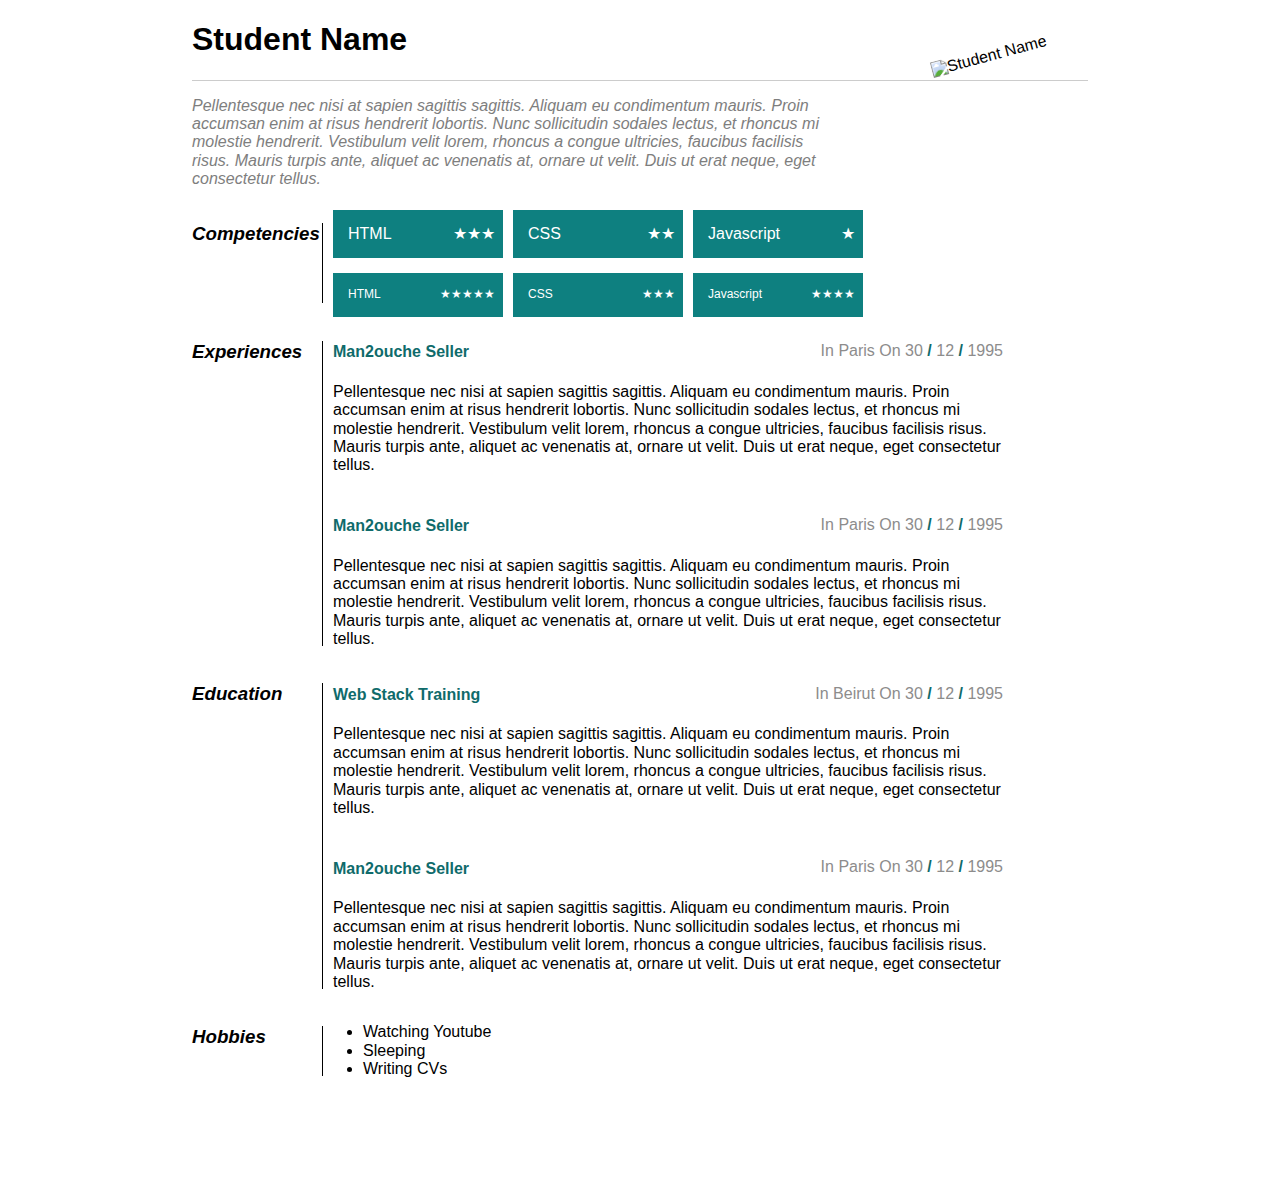
==== public/style2/index.html @ 51bd4eb6 "style-2" ====
<!DOCTYPE html>
<html lang="en">
  <head>
    <!-- Meta tags -->
    <meta http-equiv="content-type" content="text/html; charset=UTF-8" />
    <meta charset="utf-8" />
    <meta http-equiv="X-UA-Compatible" content="IE=edge,chrome=1" />
    <meta name="viewport" content="width=device-width, initial-scale=1.0" />
    <!-- /Meta tags -->

    <title>JStudent | CV</title>

    <!-- Stylesheets -->
    <link rel="stylesheet" href="normalize.css" />
  
    <link rel="stylesheet" href="style.css" />
    <!-- /Stylesheets -->
  </head>
  <body>
    <div id="#wrapper">
      <header>
        <div>
          <hgroup>
            <h1>Student Name</h1>
            <h2>Codes and Sleeps</h2>
          </hgroup>
          <figure>
            <img src="../images/110x110.png" alt="Student Name" />
          </figure>
        </div>
      </header>
      <div class="content">
        <section id="about">
          <h3>About</h3>
          <p>
            Pellentesque nec nisi at sapien sagittis sagittis. Aliquam eu
            condimentum mauris. Proin accumsan enim at risus hendrerit lobortis.
            Nunc sollicitudin sodales lectus, et rhoncus mi molestie hendrerit.
            Vestibulum velit lorem, rhoncus a congue ultricies, faucibus
            facilisis risus. Mauris turpis ante, aliquet ac venenatis at, ornare
            ut velit. Duis ut erat neque, eget consectetur tellus.
          </p>
        </section>
        <section id="competencies">
          <h3>Competencies</h3>
          <div class="skills skills-primary">
            <div class="skill" data-skill="5">
              <span>HTML</span>
            </div>
            <div class="skill" data-skill="3">
              <span>CSS</span>
            </div>
            <div class="skill" data-skill="1">
              <span>Javascript</span>
            </div>
          </div>
          <div class="skills skills-secondary">
            <div class="skill" data-skill="9">
              <span>HTML</span>
            </div>
            <div class="skill" data-skill="5">
              <span>CSS</span>
            </div>
            <div class="skill" data-skill="7">
              <span>Javascript</span>
            </div>
          </div>
        </section>
        <section id="experiences">
          <h3>Experiences</h3>
          <div class="experience">
            <h4>
              <span class="experience-type">Man2ouche Seller</span>
              <span class="experience-institution">Snack Edouard</span>
            </h4>
            <div class="experience-details">
              <span class="experience-location">
                Paris
              </span>
              <span class="experience-date">
                <span class="day">30</span>
                <span class="experience-date-separator">/</span>
                <span class="month">12</span>
                <span class="experience-date-separator">/</span>
                <span class="year">1995</span>
              </span>
            </div>
            <p class="experience-description">
              Pellentesque nec nisi at sapien sagittis sagittis. Aliquam eu
              condimentum mauris. Proin accumsan enim at risus hendrerit
              lobortis. Nunc sollicitudin sodales lectus, et rhoncus mi molestie
              hendrerit. Vestibulum velit lorem, rhoncus a congue ultricies,
              faucibus facilisis risus. Mauris turpis ante, aliquet ac venenatis
              at, ornare ut velit. Duis ut erat neque, eget consectetur tellus.
            </p>
          </div>
          <div class="experience">
            <h4>
              <span class="experience-type">Man2ouche Seller</span>
              <span class="experience-institution">Snack Edouard</span>
            </h4>
            <div class="experience-details">
              <span class="experience-location">
                Paris
              </span>
              <span class="experience-date">
                <span class="day">30</span>
                <span class="experience-date-separator">/</span>
                <span class="month">12</span>
                <span class="experience-date-separator">/</span>
                <span class="year">1995</span>
              </span>
            </div>
            <p class="experience-description">
              Pellentesque nec nisi at sapien sagittis sagittis. Aliquam eu
              condimentum mauris. Proin accumsan enim at risus hendrerit
              lobortis. Nunc sollicitudin sodales lectus, et rhoncus mi molestie
              hendrerit. Vestibulum velit lorem, rhoncus a congue ultricies,
              faucibus facilisis risus. Mauris turpis ante, aliquet ac venenatis
              at, ornare ut velit. Duis ut erat neque, eget consectetur tellus.
            </p>
          </div>
        </section>
        <section id="education">
          <h3>Education</h3>
          <div class="experience">
            <h4>
              <span class="experience-type">Web Stack Training</span>
              <span class="experience-institution">Codi</span>
            </h4>
            <div class="experience-details">
              <span class="experience-location">
                Beirut
              </span>
              <span class="experience-date">
                <span class="day">30</span>
                <span class="experience-date-separator">/</span>
                <span class="month">12</span>
                <span class="experience-date-separator">/</span>
                <span class="year">1995</span>
              </span>
            </div>
            <p class="experience-description">
              Pellentesque nec nisi at sapien sagittis sagittis. Aliquam eu
              condimentum mauris. Proin accumsan enim at risus hendrerit
              lobortis. Nunc sollicitudin sodales lectus, et rhoncus mi molestie
              hendrerit. Vestibulum velit lorem, rhoncus a congue ultricies,
              faucibus facilisis risus. Mauris turpis ante, aliquet ac venenatis
              at, ornare ut velit. Duis ut erat neque, eget consectetur tellus.
            </p>
          </div>
          <div class="experience">
            <h4>
              <span class="experience-type">Man2ouche Seller</span>
              <span class="experience-institution">Snack Edouard</span>
            </h4>
            <div class="experience-details">
              <span class="experience-location">
                Paris
              </span>
              <span class="experience-date">
                <span class="day">30</span>
                <span class="experience-date-separator">/</span>
                <span class="month">12</span>
                <span class="experience-date-separator">/</span>
                <span class="year">1995</span>
              </span>
            </div>
            <p class="experience-description">
              Pellentesque nec nisi at sapien sagittis sagittis. Aliquam eu
              condimentum mauris. Proin accumsan enim at risus hendrerit
              lobortis. Nunc sollicitudin sodales lectus, et rhoncus mi molestie
              hendrerit. Vestibulum velit lorem, rhoncus a congue ultricies,
              faucibus facilisis risus. Mauris turpis ante, aliquet ac venenatis
              at, ornare ut velit. Duis ut erat neque, eget consectetur tellus.
            </p>
          </div>
        </section>
        <section id="hobbies">
          <h3>Hobbies</h3>
          <ul>
            <li>Watching Youtube</li>
            <li>Sleeping</li>
            <li>Writing CVs</li>
          </ul>
        </section>
        <section id="contact">
          <h3>Contact</h3>
          <div class="contacts">
            <dl class="contact contact-email">
              <dt class="contact-type">Email</dt>
              <dd class="contact-value">
                <a href="mailto:student@codi.tech">student@codi.tech</a>
              </dd>
            </dl>
            <dl class="contact contact-skype">
              <dt class="contact-type">Skype</dt>
              <dd class="contact-value">first-last</dd>
            </dl>
            <dl class="contact contact-phone">
              <dt class="contact-type">Phone/Whatsapp</dt>
              <dd class="contact-value">
                <a href="tel:+96170261482">+9613123123</a>
              </dd>
            </dl>
            <dl class="contact contact-github">
              <dt class="contact-type">Github</dt>
              <dd class="contact-value">
                <a href="https://github.com/User/" target="_blank">UserName</a>
              </dd>
            </dl>
            <dl class="contact contact-facebook">
              <dt class="contact-type">Facebook</dt>
              <dd class="contact-value">
                <a href="//www.facebook.com/profileName" target="_blank"
                  >Profile Name</a
                >
              </dd>
            </dl>
          </div>
        </section>
      </div>
    </div>
  </body>
</html>
---- public/style2/style.css ----
body {
  margin: 0 15%;
  font-family: Arial, Helvetica, sans-serif;
}
header figure {
  float: right;
  position: relative;
  top: -50px;
  transform: rotateZ(-15deg);
}

figure img {
  height: 120px;
  width: 120px;
}

hgroup h2,  #about h3, .experience-institution {
  display: none;
}

hgroup {

  border-bottom: solid 1px #ccc;
}

#about p {
  width: 70%;
  font-style: italic;
  color: rgb(126, 126, 126);
}

h3 {
  font-style: italic;
}


.skills-primary {
  grid-row: 1;
}

.skills-secondary {
  grid-row: 2;
}

.skills-primary,.skills-secondary {
  display: flex;
  grid-column: 2/10;
  
}
figure img {
  height: 120px;
  width: 120px;
}

 .skill {
  color: white;
  width: 150px;
  height: fit-content;
  background-color: #0e8080;
  padding: 15px;
  margin: 5px;
  padding-right: 5px;
}

.skills-secondary .skill {
  font-size: 12px;
}

#competencies,
#experiences,
#education {
  display: grid;
  gap: 5px;
  grid-template-columns: repeat(10, 1fr);
  
}

#hobbies {
  display:flex;
}


#experiences h3,
#education h3,
#competencies h3,
#hobbies h3 {
  grid-column: 1/2;
  grid-row: 1/3;
  border-right: 1px solid #000;
  min-width: 130px;
}

div.experience:first-of-type {
  grid-column: 2 / 10;
  grid-row: 1;

}

.experience:last-child {
  grid-column: 2 / 10;
  grid-row: 2;
}

.experience {
  position: relative;
  padding-left: 5px;
}

.experience-details {
  position: absolute;
  top: 20px;
  right: 0;
  color: rgb(141, 140, 140);
}

.experience-type,
.experience-date-separator {
  color: #0f6b6b ;
  font-weight: bold;
}
.experience-location::before {
  content: 'In';
}
.experience-date::before {
  content: 'On';
}


.contacts dt,
.contacts dd,
.contact-skype,
#contact h3 {
  display: none;
}

.contacts {
  display: flex;
  width: 70%;
  margin: auto;
  justify-content: center;
}

.contact {
  background-repeat: no-repeat;
  height: 80px;
  width: 120px;
  background-size: contain;
  margin: 10px;
}

.contact-email {
  background-image: url(../images/email.png);
}
.contact-phone {
  background-image: url(../images/phone.png);
}
.contact-github {
  background-image: url(../images/github.png);
}
.contact-facebook {
  background-image: url(../images/facebook.png);
}

.skill {
  position: relative;
  
}

.skill[data-skill='1']::after,
.skill[data-skill='2']::after {
  content: '★';
  position: absolute;
  right: 5%;
}

.skill[data-skill='3']::after,
.skill[data-skill='4']::after {
  content: '★★';
  position: absolute;
  right: 5%;
}

.skill[data-skill='5']::after,
.skill[data-skill='6']::after {
  content: '★★★';
  position: absolute;
  right: 5%;
}

.skill[data-skill='7']::after,
.skill[data-skill='8']::after {
  content: '★★★★';
  position: absolute;
  right: 5%;
}

.skill[data-skill='9']::after,
.skill[data-skill='10']::after {
  content: '★★★★★';
  position: absolute;
  right: 5%;
}



@media  (max-width:970px) {
  #about p {
      width: 100%;
  }

  header figure {
      display: none;
  }

  #competencies,
  #experiences,
  #education,
  #hobbies {
      display: initial;
  }

  #competencies h3, #experiences h3, #education h3,  #hobbies h3 {
      border: none;
      border-bottom: 1px solid;
      width: max-content;
  }

  .experience-details {
      position: absolute;
      top:0%;
  }


  .contacts {
      width: 70%;
      flex-wrap: wrap;
      margin:0%;
  }

  .contact {
      width: 80px;
  }

  .skills-primary .skill, .skills-secondary .skill  {
      width: 50%;
    
  }
 
}
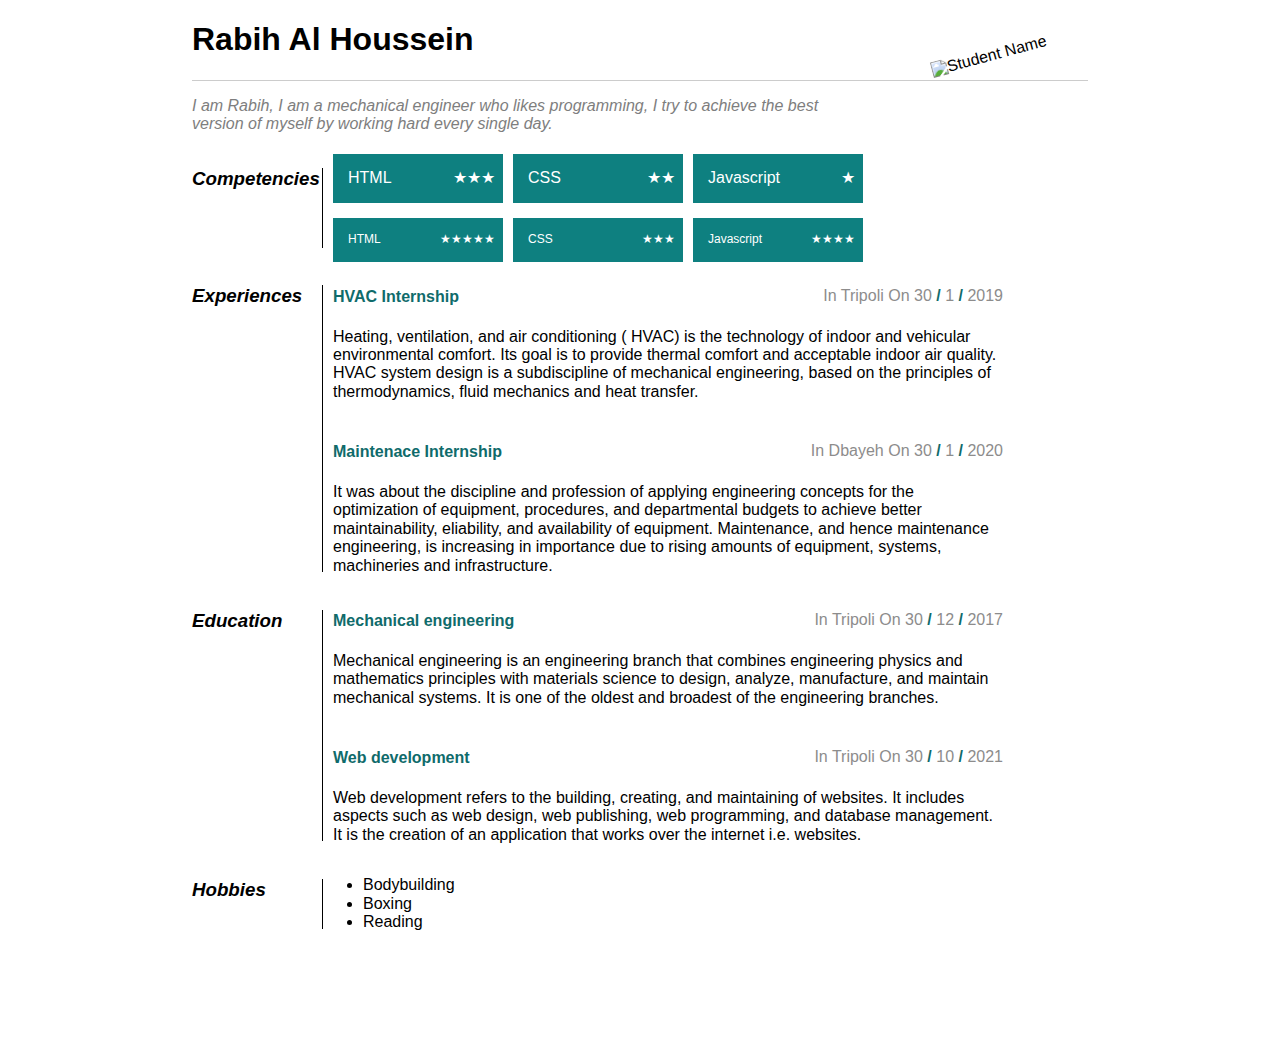
==== commit b6d76ddc: "html editing Personal Info" ====
--- a/public/style2/index.html
+++ b/public/style2/index.html
@@ -21,8 +21,8 @@
       <header>
         <div>
           <hgroup>
-            <h1>Student Name</h1>
-            <h2>Codes and Sleeps</h2>
+            <h1>Rabih Al Houssein</h1>
+            <h2>Codi Student</h2>
           </hgroup>
           <figure>
             <img src="../images/110x110.png" alt="Student Name" />
@@ -33,12 +33,8 @@
         <section id="about">
           <h3>About</h3>
           <p>
-            Pellentesque nec nisi at sapien sagittis sagittis. Aliquam eu
-            condimentum mauris. Proin accumsan enim at risus hendrerit lobortis.
-            Nunc sollicitudin sodales lectus, et rhoncus mi molestie hendrerit.
-            Vestibulum velit lorem, rhoncus a congue ultricies, faucibus
-            facilisis risus. Mauris turpis ante, aliquet ac venenatis at, ornare
-            ut velit. Duis ut erat neque, eget consectetur tellus.
+            I am Rabih, I am a mechanical engineer who likes programming,
+             I try to achieve the best version of myself by working hard every single day.
           </p>
         </section>
         <section id="competencies">
@@ -70,54 +66,50 @@
           <h3>Experiences</h3>
           <div class="experience">
             <h4>
-              <span class="experience-type">Man2ouche Seller</span>
-              <span class="experience-institution">Snack Edouard</span>
-            </h4>
-            <div class="experience-details">
-              <span class="experience-location">
-                Paris
-              </span>
-              <span class="experience-date">
-                <span class="day">30</span>
-                <span class="experience-date-separator">/</span>
-                <span class="month">12</span>
-                <span class="experience-date-separator">/</span>
-                <span class="year">1995</span>
-              </span>
-            </div>
-            <p class="experience-description">
-              Pellentesque nec nisi at sapien sagittis sagittis. Aliquam eu
-              condimentum mauris. Proin accumsan enim at risus hendrerit
-              lobortis. Nunc sollicitudin sodales lectus, et rhoncus mi molestie
-              hendrerit. Vestibulum velit lorem, rhoncus a congue ultricies,
-              faucibus facilisis risus. Mauris turpis ante, aliquet ac venenatis
-              at, ornare ut velit. Duis ut erat neque, eget consectetur tellus.
-            </p>
-          </div>
-          <div class="experience">
-            <h4>
-              <span class="experience-type">Man2ouche Seller</span>
-              <span class="experience-institution">Snack Edouard</span>
-            </h4>
-            <div class="experience-details">
-              <span class="experience-location">
-                Paris
-              </span>
-              <span class="experience-date">
-                <span class="day">30</span>
-                <span class="experience-date-separator">/</span>
-                <span class="month">12</span>
-                <span class="experience-date-separator">/</span>
-                <span class="year">1995</span>
-              </span>
-            </div>
-            <p class="experience-description">
-              Pellentesque nec nisi at sapien sagittis sagittis. Aliquam eu
-              condimentum mauris. Proin accumsan enim at risus hendrerit
-              lobortis. Nunc sollicitudin sodales lectus, et rhoncus mi molestie
-              hendrerit. Vestibulum velit lorem, rhoncus a congue ultricies,
-              faucibus facilisis risus. Mauris turpis ante, aliquet ac venenatis
-              at, ornare ut velit. Duis ut erat neque, eget consectetur tellus.
+              <span class="experience-type">HVAC Internship</span>
+              <span class="experience-institution">Zmerly corp.</span>
+            </h4>
+            <div class="experience-details">
+              <span class="experience-location">
+                Tripoli
+              </span>
+              <span class="experience-date">
+                <span class="day">30</span>
+                <span class="experience-date-separator">/</span>
+                <span class="month">1</span>
+                <span class="experience-date-separator">/</span>
+                <span class="year">2019</span>
+              </span>
+            </div>
+            <p class="experience-description">
+              Heating, ventilation, and air conditioning ( HVAC)
+               is the technology of indoor and vehicular environmental comfort.
+                Its goal is to provide thermal comfort and acceptable indoor air quality.
+               HVAC system design is a subdiscipline of mechanical engineering, based on the principles of thermodynamics, fluid mechanics and heat transfer.
+            </p>
+          </div>
+          <div class="experience">
+            <h4>
+              <span class="experience-type">Maintenace Internship</span>
+              <span class="experience-institution">Holcim </span>
+            </h4>
+            <div class="experience-details">
+              <span class="experience-location">
+                Dbayeh
+              </span>
+              <span class="experience-date">
+                <span class="day">30</span>
+                <span class="experience-date-separator">/</span>
+                <span class="month">1</span>
+                <span class="experience-date-separator">/</span>
+                <span class="year">2020</span>
+              </span>
+            </div>
+            <p class="experience-description">
+               It was about the discipline and profession of applying engineering concepts
+               for the optimization of equipment, procedures, and departmental budgets to achieve better maintainability,
+               eliability, and availability of equipment. Maintenance, and hence maintenance engineering,
+               is increasing in importance due to rising amounts of equipment, systems, machineries and infrastructure.
             </p>
           </div>
         </section>
@@ -125,63 +117,57 @@
           <h3>Education</h3>
           <div class="experience">
             <h4>
-              <span class="experience-type">Web Stack Training</span>
-              <span class="experience-institution">Codi</span>
-            </h4>
-            <div class="experience-details">
-              <span class="experience-location">
-                Beirut
+              <span class="experience-type">Mechanical engineering</span>
+              <span class="experience-institution">Lebanese university</span>
+            </h4>
+            <div class="experience-details">
+              <span class="experience-location">
+                Tripoli
               </span>
               <span class="experience-date">
                 <span class="day">30</span>
                 <span class="experience-date-separator">/</span>
                 <span class="month">12</span>
                 <span class="experience-date-separator">/</span>
-                <span class="year">1995</span>
-              </span>
-            </div>
-            <p class="experience-description">
-              Pellentesque nec nisi at sapien sagittis sagittis. Aliquam eu
-              condimentum mauris. Proin accumsan enim at risus hendrerit
-              lobortis. Nunc sollicitudin sodales lectus, et rhoncus mi molestie
-              hendrerit. Vestibulum velit lorem, rhoncus a congue ultricies,
-              faucibus facilisis risus. Mauris turpis ante, aliquet ac venenatis
-              at, ornare ut velit. Duis ut erat neque, eget consectetur tellus.
-            </p>
-          </div>
-          <div class="experience">
-            <h4>
-              <span class="experience-type">Man2ouche Seller</span>
-              <span class="experience-institution">Snack Edouard</span>
-            </h4>
-            <div class="experience-details">
-              <span class="experience-location">
-                Paris
-              </span>
-              <span class="experience-date">
-                <span class="day">30</span>
-                <span class="experience-date-separator">/</span>
-                <span class="month">12</span>
-                <span class="experience-date-separator">/</span>
-                <span class="year">1995</span>
-              </span>
-            </div>
-            <p class="experience-description">
-              Pellentesque nec nisi at sapien sagittis sagittis. Aliquam eu
-              condimentum mauris. Proin accumsan enim at risus hendrerit
-              lobortis. Nunc sollicitudin sodales lectus, et rhoncus mi molestie
-              hendrerit. Vestibulum velit lorem, rhoncus a congue ultricies,
-              faucibus facilisis risus. Mauris turpis ante, aliquet ac venenatis
-              at, ornare ut velit. Duis ut erat neque, eget consectetur tellus.
+                <span class="year">2017</span>
+              </span>
+            </div>
+            <p class="experience-description">
+              Mechanical engineering is an engineering branch that combines engineering physics and mathematics
+               principles with materials science to design, analyze, manufacture, and maintain mechanical systems.
+               It is one of the oldest and broadest of the engineering branches.
+            </p>
+          </div>
+          <div class="experience">
+            <h4>
+              <span class="experience-type">Web development</span>
+              <span class="experience-institution">Codi Tech Tripoli</span>
+            </h4>
+            <div class="experience-details">
+              <span class="experience-location">
+                Tripoli
+              </span>
+              <span class="experience-date">
+                <span class="day">30</span>
+                <span class="experience-date-separator">/</span>
+                <span class="month">10</span>
+                <span class="experience-date-separator">/</span>
+                <span class="year">2021</span>
+              </span>
+            </div>
+            <p class="experience-description">
+              Web development refers to the building, creating, and maintaining of websites.
+               It includes aspects such as web design, web publishing, web programming, and database management. 
+              It is the creation of an application that works over the internet i.e. websites.
             </p>
           </div>
         </section>
         <section id="hobbies">
           <h3>Hobbies</h3>
           <ul>
-            <li>Watching Youtube</li>
-            <li>Sleeping</li>
-            <li>Writing CVs</li>
+            <li>Bodybuilding</li>
+            <li>Boxing</li>
+            <li>Reading</li>
           </ul>
         </section>
         <section id="contact">
@@ -190,7 +176,7 @@
             <dl class="contact contact-email">
               <dt class="contact-type">Email</dt>
               <dd class="contact-value">
-                <a href="mailto:student@codi.tech">student@codi.tech</a>
+                <a href="mailto:student@codi.tech">rabih.alhousein@gmail.com</a>
               </dd>
             </dl>
             <dl class="contact contact-skype">
@@ -200,20 +186,20 @@
             <dl class="contact contact-phone">
               <dt class="contact-type">Phone/Whatsapp</dt>
               <dd class="contact-value">
-                <a href="tel:+96170261482">+9613123123</a>
+                <a href="tel:+96176593464">+96176593464</a>
               </dd>
             </dl>
             <dl class="contact contact-github">
               <dt class="contact-type">Github</dt>
               <dd class="contact-value">
-                <a href="https://github.com/User/" target="_blank">UserName</a>
+                <a href="https://github.com/Rabih-Alhousein" target="_blank">Rabih-Alhousein</a>
               </dd>
             </dl>
             <dl class="contact contact-facebook">
               <dt class="contact-type">Facebook</dt>
               <dd class="contact-value">
                 <a href="//www.facebook.com/profileName" target="_blank"
-                  >Profile Name</a
+                  >Rabih Al Houssein</a
                 >
               </dd>
             </dl>
